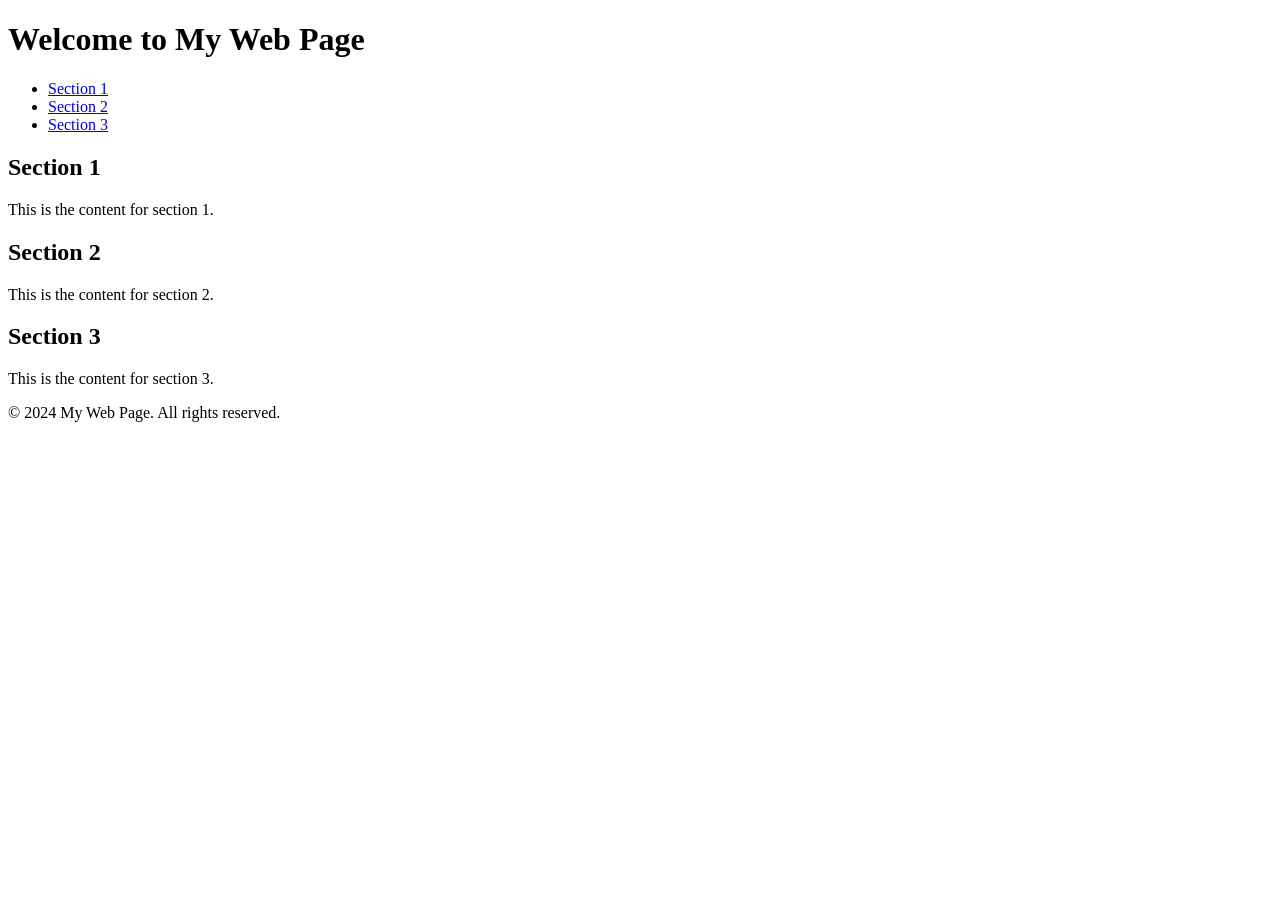
==== nucleo1.html @ d257c01c "Create nucleo1.html" ====
<!DOCTYPE html>
<html lang="en">
<head>
    <meta charset="UTF-8">
    <meta name="viewport" content="width=device-width, initial-scale=1.0">
    <title>My Web Page</title>
    <link rel="stylesheet" href="estilonucleo1.css">
</head>
<body>
    <header>
        <h1>Welcome to My Web Page</h1>
    </header>

    <nav>
        <ul>
            <li><a href="#section1">Section 1</a></li>
            <li><a href="#section2">Section 2</a></li>
            <li><a href="#section3">Section 3</a></li>
        </ul>
    </nav>

    <main>
        <section id="section1">
            <h2>Section 1</h2>
            <p>This is the content for section 1.</p>
        </section>

        <section id="section2">
            <h2>Section 2</h2>
            <p>This is the content for section 2.</p>
        </section>

        <section id="section3">
            <h2>Section 3</h2>
            <p>This is the content for section 3.</p>
        </section>
    </main>

    <footer>
        <p>&copy; 2024 My Web Page. All rights reserved.</p>
    </footer>
</body>
</html>
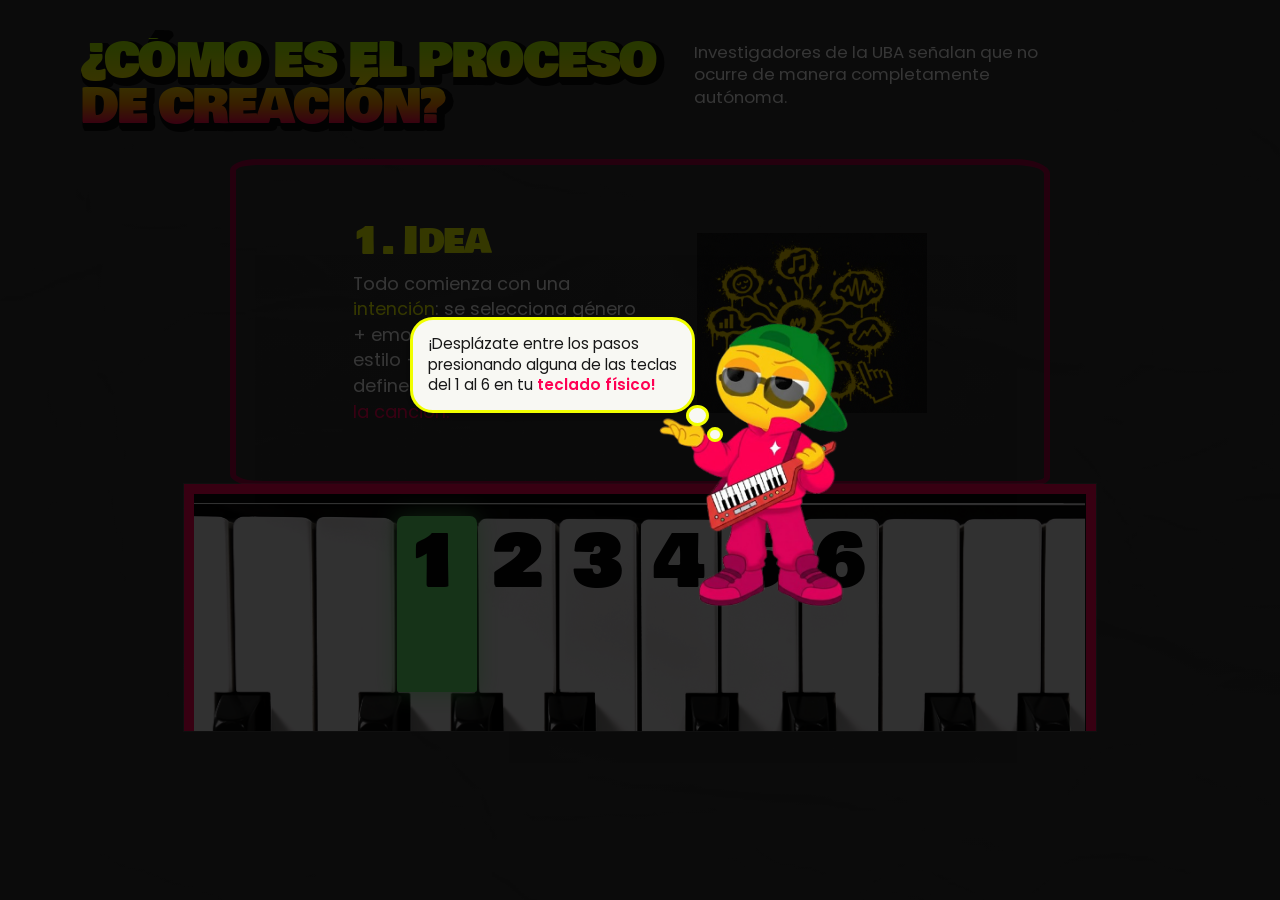
==== commit 0c933963: "Update nucleo1.html" ====
--- a/nucleo1.html
+++ b/nucleo1.html
@@ -1,43 +1,205 @@
 <!DOCTYPE html>
-<html lang="en">
+<html lang="es">
 <head>
     <meta charset="UTF-8">
     <meta name="viewport" content="width=device-width, initial-scale=1.0">
-    <title>My Web Page</title>
+    <meta name="theme-color" content="#222222">
+    <title>¿Cómo es el proceso de creación? | Cumbia e IA</title>
+    <link rel="preconnect" href="https://fonts.googleapis.com">
+    <link rel="preconnect" href="https://fonts.gstatic.com" crossorigin>
+    <link href="https://fonts.googleapis.com/css2?family=Bowlby+One+SC&family=Poppins:wght@400;500;600;700;800&display=swap" rel="stylesheet">
     <link rel="stylesheet" href="estilonucleo1.css">
 </head>
 <body>
-    <header>
-        <h1>Welcome to My Web Page</h1>
-    </header>
-
-    <nav>
-        <ul>
-            <li><a href="#section1">Section 1</a></li>
-            <li><a href="#section2">Section 2</a></li>
-            <li><a href="#section3">Section 3</a></li>
-        </ul>
-    </nav>
-
-    <main>
-        <section id="section1">
-            <h2>Section 1</h2>
-            <p>This is the content for section 1.</p>
+    <main class="process">
+        <header class="process__header">
+            <h1 class="process__title">
+                <span class="process__title-back" aria-hidden="true">
+                    ¿Cómo es el proceso
+                    <span>de creación?</span>
+                </span>
+                <span class="process__title-front">
+                    ¿Cómo es el proceso
+                    <span>de creación?</span>
+                </span>
+            </h1>
+            <p class="process__subtitle">
+                Investigadores de la UBA señalan que no ocurre de manera completamente autónoma.
+            </p>
+        </header>
+
+        <section class="process__card" aria-label="Pasos del proceso de creación musical">
+            <div class="process__content" aria-live="polite" aria-atomic="true">
+                <div class="process__copy">
+                    <h2 id="process-step-title">1. Idea</h2>
+                    <p id="process-step-description">
+                        Todo comienza con una <strong class="process__term">intención</strong>, se selecciona género +
+                        emoción + instrumentos + estilo + tema. Ahí, la persona define
+                        <strong>qué quiere transmitir con la canción.</strong>
+                    </p>
+                    <a class="process__next" id="process-next" href="nucleo2.html" hidden>¡ES TU TURNO!</a>
+                </div>
+                <img
+                    class="process__image"
+                    id="process-step-image"
+                    src="imagenes/idea.png"
+                    alt="Ilustración de una idea musical"
+                >
+            </div>
         </section>
 
-        <section id="section2">
-            <h2>Section 2</h2>
-            <p>This is the content for section 2.</p>
+        <section class="process__piano" aria-label="Elegí un paso tocando una tecla del piano">
+            <div class="piano">
+                <img class="piano__image" src="imagenes/piano.png" alt="">
+                <div class="piano__keys">
+                    <button class="piano__key is-active" type="button" data-step="0" aria-label="Paso 1: Idea" aria-pressed="true">1</button>
+                    <button class="piano__key" type="button" data-step="1" aria-label="Paso 2: Prompt" aria-pressed="false">2</button>
+                    <button class="piano__key" type="button" data-step="2" aria-label="Paso 3: La generación" aria-pressed="false">3</button>
+                    <button class="piano__key" type="button" data-step="3" aria-label="Paso 4: Selección" aria-pressed="false">4</button>
+                    <button class="piano__key" type="button" data-step="4" aria-label="Paso 5: Modificación" aria-pressed="false">5</button>
+                    <button class="piano__key" type="button" data-step="5" aria-label="Paso 6: Canción" aria-pressed="false">6</button>
+                </div>
+            </div>
         </section>
 
-        <section id="section3">
-            <h2>Section 3</h2>
-            <p>This is the content for section 3.</p>
-        </section>
     </main>
 
-    <footer>
-        <p>&copy; 2024 My Web Page. All rights reserved.</p>
-    </footer>
+    <aside class="tutorial-overlay" id="process-tutorial" role="status" aria-live="polite">
+        <div class="tutorial-overlay__content">
+            <img
+                class="tutorial-overlay__character"
+                src="imagenes/muneco%20tutorial%20nucleo1.png"
+                alt=""
+            >
+            <p class="tutorial-overlay__message">
+                ¡Desplázate entre los pasos presionando alguna de las teclas del 1 al 6 en tu
+                <strong>teclado físico!</strong>
+            </p>
+        </div>
+    </aside>
+
+    <script>
+        const steps = [
+            {
+                title: "1. Idea",
+                description: [
+                    { text: "Todo comienza con una " },
+                    { text: "intención", tone: "yellow" },
+                    { text: ": se selecciona género + emoción + instrumentos + estilo + tema. Ahí, la persona define " },
+                    { text: "qué quiere transmitir con la canción.", tone: "pink" }
+                ],
+                image: "imagenes/idea.png",
+                alt: "Ilustración de una idea musical"
+            },
+            {
+                title: "2. Prompt",
+                description: [
+                    { text: "La idea se transforma en una " },
+                    { text: "indicación", tone: "yellow" },
+                    { text: " escrita para la IA. Por ej: " },
+                    { text: "“Una canción pop melancólica, con piano, voz femenina y un tempo lento.”", tone: "pink", weight: "medium" }
+                ],
+                image: "imagenes/",
+                alt: "Ilustración de un cerebro"
+            },
+            {
+                title: "3. Generación",
+                description: [
+                    { text: "La IA " },
+                    { text: "procesa", tone: "yellow" },
+                    { text: " la indicación y genera música con " },
+                    { text: "ritmos, instrumentos, voces y estructuras.", tone: "pink" }
+                ],
+                image: "imagenes/",
+                alt: "Ilustración de una máquina que crea música"
+            },
+            {
+                title: "4. Selección",
+                description: [
+                    { text: "La IA puede generar una propuesta, pero " },
+                    { text: "no necesariamente una canción definitiva.", tone: "yellow" },
+                    { text: " La persona puede escuchar distintas opciones, " },
+                    { text: "elegir una y descartar otras.", tone: "pink" }
+                ],
+                image: "imagenes/",
+                alt: "Ilustración de auriculares y ondas sonoras"
+            },
+            {
+                title: "5. Modificación",
+                description: [
+                    { text: "La persona puede cambiar, combinar, editar, " },
+                    { text: "volver a generar.", tone: "pink" },
+                    { text: " La IA puede formar parte de un proceso creativo en el que se " },
+                    { text: "combinan", tone: "yellow" },
+                    { text: " materiales humanos y algorítmicos." }
+                ],
+                image: "imagenes/",
+                alt: "Instrumento musical electrónico"
+            },
+            {
+                title: "6. Canción",
+                description: [
+                    { text: "Finalmente " },
+                    { text: "se organizan", tone: "yellow" },
+                    { text: " las diferentes partes: letra, melodía, voz, instrumentos." }
+                ],
+                image: "imagenes/",
+                alt: "Portada de una canción de KODE GONZALEZ"
+            }
+        ];
+
+        const title = document.querySelector("#process-step-title");
+        const description = document.querySelector("#process-step-description");
+        const image = document.querySelector("#process-step-image");
+        const nextButton = document.querySelector("#process-next");
+        const keys = document.querySelectorAll(".piano__key");
+
+        function selectStep(index) {
+            const step = steps[index];
+            title.textContent = step.title;
+            description.replaceChildren();
+            step.description.forEach((part) => {
+                if (!part.tone) {
+                    description.append(document.createTextNode(part.text));
+                    return;
+                }
+
+                const highlight = document.createElement("strong");
+                highlight.className = `process__term process__term--${part.tone}`;
+                if (part.weight === "medium") {
+                    highlight.classList.add("process__term--medium");
+                }
+                highlight.textContent = part.text;
+                description.append(highlight);
+            });
+            image.src = step.image;
+            image.alt = step.alt;
+            nextButton.hidden = index !== steps.length - 1;
+
+            keys.forEach((key, keyIndex) => {
+                const isActive = keyIndex === index;
+                key.classList.toggle("is-active", isActive);
+                key.setAttribute("aria-pressed", String(isActive));
+            });
+        }
+
+        keys.forEach((key) => {
+            key.addEventListener("click", () => selectStep(Number(key.dataset.step)));
+        });
+
+        document.addEventListener("keydown", (event) => {
+            if (!event.repeat && /^[1-6]$/.test(event.key)) {
+                selectStep(Number(event.key) - 1);
+            }
+        });
+
+        selectStep(0);
+
+        const tutorial = document.querySelector("#process-tutorial");
+        window.setTimeout(() => {
+            tutorial.classList.add("is-dismissed");
+            tutorial.setAttribute("aria-hidden", "true");
+        }, 6000);
+2    </script>
 </body>
-</html>+</html>
--- a/estilonucleo1.css
+++ b/estilonucleo1.css
@@ -0,0 +1,460 @@
+:root {
+    color-scheme: dark;
+    font-family: "Poppins", Arial, sans-serif;
+    background: #222;
+    color: #f5f5f5;
+    font-synthesis: none;
+    text-rendering: optimizeLegibility;
+}
+
+* {
+    box-sizing: border-box;
+}
+
+body {
+    min-width: 320px;
+    min-height: 100vh;
+    min-height: 100svh;
+    margin: 0;
+    background:
+        linear-gradient(rgb(32 32 32 / 88%), rgb(32 32 32 / 88%)),
+        url("imagenes/fondo.png") center / cover fixed;
+}
+
+.process {
+    width: min(100%, 1320px);
+    min-height: 100vh;
+    min-height: 100svh;
+    margin: 0 auto;
+    padding: clamp(24px, 4.2vh, 42px) clamp(20px, 5.5vw, 72px) 24px;
+}
+
+.process__header {
+    display: grid;
+    grid-template-columns: minmax(0, 1.18fr) minmax(250px, 1fr);
+    align-items: start;
+    gap: 18px;
+    width: min(100%, 1120px);
+    margin: 0 auto clamp(20px, 3.2vh, 38px);
+}
+
+.process__title {
+    position: relative;
+    width: fit-content;
+    margin: 0;
+    isolation: isolate;
+    font-family: "Bowlby One SC", Impact, sans-serif;
+    font-size: clamp(2rem, 3.75vw, 3.4rem);
+    font-weight: 400;
+    letter-spacing: -0.04em;
+    line-height: 0.96;
+    text-transform: uppercase;
+}
+
+.process__title-back,
+.process__title-front {
+    display: block;
+    font: inherit;
+    letter-spacing: inherit;
+    line-height: inherit;
+    text-transform: inherit;
+}
+
+.process__title-back {
+    position: absolute;
+    z-index: 0;
+    inset: 0;
+    color: #090909;
+    -webkit-text-fill-color: #090909;
+    -webkit-text-stroke: 8px #090909;
+    transform: translate(4px, 4px);
+}
+
+.process__title-front {
+    position: relative;
+    z-index: 1;
+    color: #ffed00;
+    background: linear-gradient(180deg, #b6ff00 10%, #fff000 47%, #ff8a00 72%, #ff0050 94%);
+    background-clip: text;
+    -webkit-text-fill-color: transparent;
+}
+
+.process__title-front span,
+.process__title-back span {
+    display: block;
+}
+
+.process__subtitle {
+    max-width: 390px;
+    margin: 0;
+    padding-top: 3px;
+    font-size: clamp(0.9rem, 1.6vw, 1.05rem);
+    line-height: 1.35;
+}
+
+.process__card {
+    position: relative;
+    width: min(78%, 820px);
+    min-height: clamp(245px, 29vw, 310px);
+    margin: 0 auto;
+    border: 6px solid #a90042;
+    border-radius: 3.5% 4.5% 3% 4%;
+}
+
+.process__content {
+    display: grid;
+    grid-template-columns: minmax(0, 1fr) minmax(150px, 0.78fr);
+    align-items: center;
+    gap: clamp(20px, 4vw, 48px);
+    width: min(100%, 670px);
+    min-height: inherit;
+    margin: 0 auto;
+    padding: clamp(24px, 5vw, 48px);
+}
+
+.process__copy h2 {
+    margin: 0 0 8px;
+    color: #f1ff00;
+    font-family: "Bowlby One SC", Impact, sans-serif;
+    font-size: clamp(1.65rem, 3.6vw, 2.35rem);
+    font-weight: 400;
+    letter-spacing: -0.035em;
+    line-height: 1.1;
+}
+
+.process__copy p {
+    margin: 0;
+    font-family: "Poppins", Arial, sans-serif;
+    font-size: clamp(0.95rem, 1.8vw, 1.12rem);
+    line-height: 1.43;
+    text-transform: none;
+}
+
+.process__copy strong {
+    font-weight: 400;
+}
+
+.process__copy .process__term--yellow {
+    color: #f1ff00;
+}
+
+.process__copy .process__term--pink {
+    color: #ff0054;
+}
+
+.process__copy .process__term--medium {
+    font-weight: 500;
+}
+
+.process__next {
+    display: inline-flex;
+    align-items: center;
+    justify-content: center;
+    min-width: 200px;
+    min-height: 36px;
+    margin: 10px 0 0 16px;
+    padding: 5px 27px 6px;
+    border: 3px solid #00f522;
+    border-radius: 999px;
+    background: linear-gradient(180deg, #51ff35 0%, #00f522 100%);
+    box-shadow:
+        0 0 0 1px rgb(0 0 0 / 55%),
+        0 0 9px rgb(0 245 34 / 45%),
+        inset 0 1px 2px rgb(255 255 255 / 35%);
+    color: #080808;
+    font-family: "Bowlby One SC", Impact, sans-serif;
+    font-size: 1rem;
+    font-weight: 400;
+    letter-spacing: 0;
+    line-height: 1;
+    text-align: center;
+    text-decoration: none;
+    text-transform: uppercase;
+    transition: filter 150ms ease, box-shadow 150ms ease;
+}
+
+.process__next:hover,
+.process__next:focus-visible {
+    filter: brightness(1.12);
+    box-shadow:
+        0 0 0 1px rgb(0 0 0 / 55%),
+        0 0 16px rgb(0 245 34 / 80%),
+        inset 0 1px 2px rgb(255 255 255 / 45%);
+}
+
+.process__next:focus-visible {
+    outline: 3px solid #f1ff00;
+    outline-offset: 4px;
+}
+
+.process__next[hidden] {
+    display: none;
+}
+
+.tutorial-overlay {
+    position: fixed;
+    z-index: 10;
+    inset: 0;
+    display: grid;
+    place-items: center;
+    background: rgb(0 0 0 / 78%);
+    opacity: 1;
+    transition: opacity 450ms ease;
+}
+
+.tutorial-overlay.is-dismissed {
+    pointer-events: none;
+    opacity: 0;
+}
+
+.tutorial-overlay__content {
+    position: relative;
+    width: min(90vw, 460px);
+    height: min(70svh, 340px);
+    min-height: 210px;
+}
+
+.tutorial-overlay__character {
+    position: absolute;
+    z-index: 1;
+    right: 0;
+    bottom: 0;
+    width: 49%;
+    height: 100%;
+    object-fit: contain;
+    object-position: bottom right;
+}
+
+.tutorial-overlay__message {
+    position: absolute;
+    z-index: 2;
+    top: 11%;
+    left: 0;
+    width: 62%;
+    margin: 0;
+    padding: 14px 15px;
+    border: 3px solid #f1ff00;
+    border-radius: 23px;
+    background: #f8f8f3;
+    box-shadow: 0 4px 10px rgb(0 0 0 / 45%);
+    color: #171717;
+    font-size: clamp(0.76rem, 2.2vw, 0.95rem);
+    line-height: 1.35;
+}
+
+.tutorial-overlay__message::before,
+.tutorial-overlay__message::after {
+    position: absolute;
+    content: "";
+    border: 3px solid #f1ff00;
+    border-radius: 50%;
+    background: #f8f8f3;
+}
+
+.tutorial-overlay__message::before {
+    right: -17px;
+    bottom: -16px;
+    width: 17px;
+    height: 15px;
+}
+
+.tutorial-overlay__message::after {
+    right: -31px;
+    bottom: -32px;
+    width: 10px;
+    height: 9px;
+}
+
+.tutorial-overlay__message strong {
+    color: #ff0054;
+    font-weight: 600;
+}
+
+.process__image {
+    display: block;
+    width: 100%;
+    max-height: 220px;
+    aspect-ratio: 1;
+    object-fit: contain;
+}
+
+.process__piano {
+    position: relative;
+    z-index: 1;
+    width: min(80%, 940px);
+    margin: -3px auto 0;
+    padding: 9px 0 0;
+    overflow: hidden;
+    border: 10px solid #ff0054;
+    border-bottom: 0;
+    background: #080808;
+    box-shadow: 0 0 0 1px rgb(255 255 255 / 10%);
+}
+
+.piano {
+    position: relative;
+    width: 100%;
+    line-height: 0;
+}
+
+.piano__image {
+    display: block;
+    width: 100%;
+    height: auto;
+}
+
+.piano__keys {
+    position: absolute;
+    top: 6%;
+    bottom: 17%;
+    left: 22.7%;
+    display: grid;
+    grid-template-columns: repeat(6, minmax(0, 1fr));
+    width: 54.3%;
+}
+
+.piano__key {
+    display: flex;
+    align-items: flex-start;
+    justify-content: center;
+    min-width: 0;
+    padding: 12% 0 0;
+    border: 0;
+    border-radius: 7px 7px 2px 2px;
+    background: transparent;
+    color: #050505;
+    font: 400 clamp(2rem, 6.3vw, 4.5rem) / 1 "Bowlby One SC", Impact, sans-serif;
+    cursor: pointer;
+    transition: background-color 150ms ease, box-shadow 150ms ease, transform 150ms ease;
+}
+
+.piano__key:hover:not(.is-active) {
+    background: rgb(105 236 111 / 38%);
+}
+
+.piano__key:focus-visible {
+    position: relative;
+    z-index: 1;
+    outline: 4px solid #ff0054;
+    outline-offset: -4px;
+}
+
+.piano__key.is-active {
+    background: #63e76e;
+    box-shadow: 0 0 22px rgb(99 231 110 / 65%);
+    animation: key-glow 1.8s ease-in-out infinite;
+}
+
+.process__hint {
+    margin: 13px 0 0;
+    color: #d0d0d0;
+    font-size: 0.9rem;
+    text-align: center;
+}
+
+@keyframes key-glow {
+    0%,
+    100% {
+        box-shadow: 0 0 12px rgb(99 231 110 / 45%);
+    }
+
+    50% {
+        box-shadow: 0 0 25px rgb(99 231 110 / 80%);
+    }
+}
+
+@media (max-width: 650px) {
+    .process {
+        padding: 30px 18px 20px;
+    }
+
+    .process__header {
+        grid-template-columns: 1fr;
+        gap: 12px;
+        margin-bottom: 26px;
+    }
+
+    .process__title {
+        font-size: clamp(1.9rem, 8vw, 3.25rem);
+    }
+
+    .process__subtitle {
+        max-width: 460px;
+        padding-left: 2px;
+    }
+
+    .process__card {
+        width: 100%;
+        min-height: 0;
+        border-width: 5px;
+    }
+
+    .process__content {
+        grid-template-columns: minmax(0, 1fr) minmax(90px, 0.55fr);
+        gap: 12px;
+        min-height: 225px;
+        padding: 22px 20px;
+    }
+
+    .process__copy h2 {
+        font-size: clamp(1.45rem, 6vw, 2rem);
+    }
+
+    .process__copy p {
+        font-size: clamp(0.85rem, 3.5vw, 1rem);
+    }
+
+    .process__piano {
+        width: 100%;
+        margin-top: 8px;
+        padding-top: 6px;
+        border-width: 7px;
+        border-bottom: 0;
+    }
+
+    .piano__key {
+        border-radius: 4px 4px 1px 1px;
+        font-size: clamp(1.4rem, 8vw, 2.8rem);
+    }
+}
+
+@media (max-width: 390px) {
+    .tutorial-overlay__content {
+        width: 92vw;
+        height: min(62svh, 300px);
+        min-height: 190px;
+    }
+
+    .tutorial-overlay__message {
+        width: 64%;
+        padding: 11px 12px;
+        font-size: 0.76rem;
+    }
+
+    .process__content {
+        grid-template-columns: 1fr;
+        gap: 6px;
+        padding: 18px 18px 12px;
+    }
+
+    .process__image {
+        width: min(100%, 150px);
+        max-height: 140px;
+        margin: 0 auto;
+    }
+
+    .piano__key {
+        font-size: 1.5rem;
+    }
+}
+
+@media (prefers-reduced-motion: reduce) {
+    *,
+    *::before,
+    *::after {
+        animation-duration: 0.01ms !important;
+        animation-iteration-count: 1 !important;
+        scroll-behavior: auto !important;
+        transition-duration: 0.01ms !important;
+    }
+}
